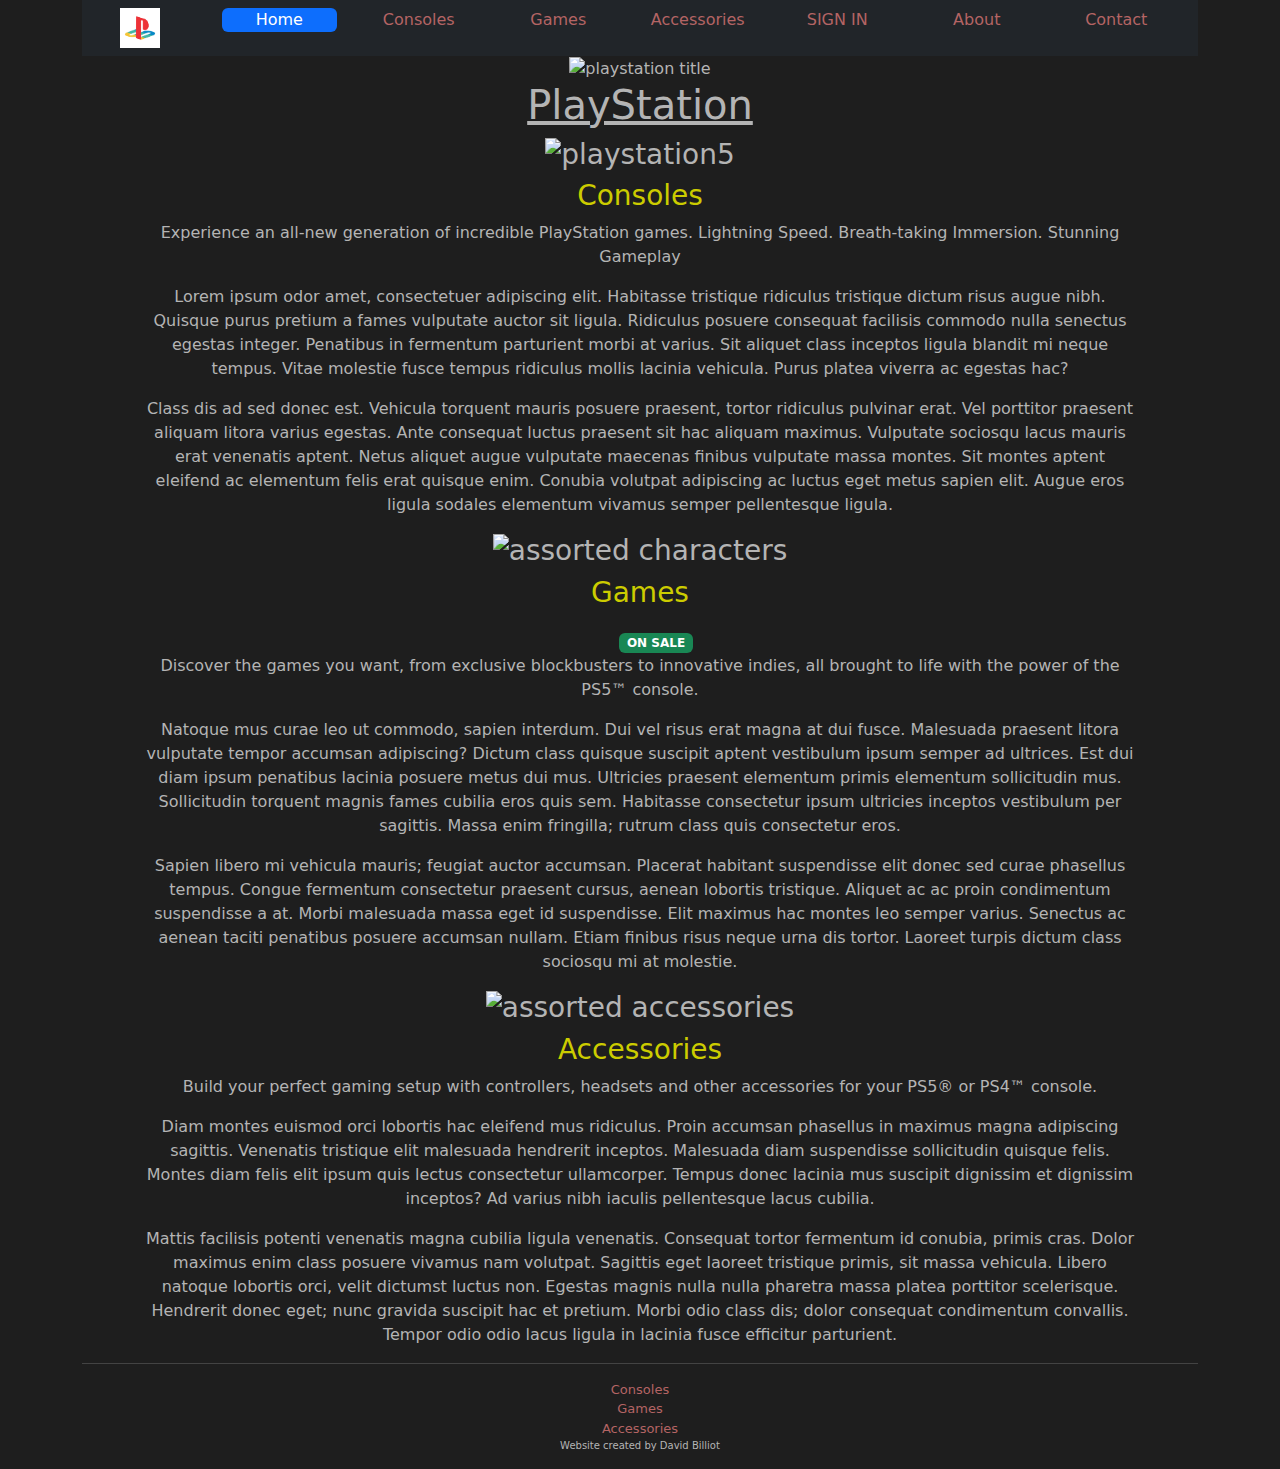
==== index.html @ 7ac61bd5 "Updated" ====
<!DOCTYPE html>
<html lang="en">

<head>
    <link href="https://cdn.jsdelivr.net/npm/bootstrap@5.3.3/dist/css/bootstrap.min.css" rel="stylesheet" integrity="sha384-QWTKZyjpPEjISv5WaRU9OFeRpok6YctnYmDr5pNlyT2bRjXh0JMhjY6hW+ALEwIH" crossorigin="anonymous" />
    <link rel="stylesheet" href="style.css" />
    <title>Playstation Unofficial Test Code</title>
</head>

<body class="container" style="width:100%">
    <header>
        <div class="container"></div>
        <nav class="navbar bg-dark nav-pills">
            <div class="row my-auto" style="width:100%; text-align:center">
                <div class="col"><img title="PS Logo" alt="logo" width="40px" src="[data-uri]"
                    /></div>

                <div class="col"><a href="index.html" class="nav-link active">Home</a></div>
                <div class="col"><a href="consoles.html">Consoles</a></div>
                <div class="col"><a href="games.html">Games</a></div>
                <div class="col"><a href="accessories.html">Accessories</a></div>
                <div class="col"><a href="signin.html">SIGN IN</a></div>
                <div class="col"><a href="about.html">About</a></div>
                <div class="col"><a href="contact.html">Contact</a></div>
            </div>
        </nav>
        </div>
    </header>
    <main>
        <img title="Playstation" alt="playstation title" width="100%" height="100px" src="https://cdn.glitch.global/484456c7-95c6-4c6d-8254-08d84585b7a3/f83b7c7f-1593-465d-bd43-6e8becdd04a4.image.png?v=1722101474400" />
        <h1>
            <u>PlayStation</u>
        </h1>
        <article>
            <h3 id="consoles">
                <img title="PS5 & Controller" alt="playstation5" width="50%" height="30%" src="https://gmedia.playstation.com/is/image/SIEPDC/ps5-slim-dualsense-image-block-01-en-16nov23?$1600px--t$" />
            </h3>
            <h3 class="titleColor">Consoles</h3>
            <p>
                Experience an all-new generation of incredible PlayStation games. Lightning Speed. Breath-taking Immersion. Stunning Gameplay
            </p>
            <p>
                Lorem ipsum odor amet, consectetuer adipiscing elit. Habitasse tristique ridiculus tristique dictum risus augue nibh. Quisque purus pretium a fames vulputate auctor sit ligula. Ridiculus posuere consequat facilisis commodo nulla senectus egestas integer.
                Penatibus in fermentum parturient morbi at varius. Sit aliquet class inceptos ligula blandit mi neque tempus. Vitae molestie fusce tempus ridiculus mollis lacinia vehicula. Purus platea viverra ac egestas hac?
            </p>
            <p>
                Class dis ad sed donec est. Vehicula torquent mauris posuere praesent, tortor ridiculus pulvinar erat. Vel porttitor praesent aliquam litora varius egestas. Ante consequat luctus praesent sit hac aliquam maximus. Vulputate sociosqu lacus mauris erat venenatis
                aptent. Netus aliquet augue vulputate maecenas finibus vulputate massa montes. Sit montes aptent eleifend ac elementum felis erat quisque enim. Conubia volutpat adipiscing ac luctus eget metus sapien elit. Augue eros ligula sodales elementum
                vivamus semper pellentesque ligula.
            </p>
            <h3 id="games">
                <img title="assorted characters" alt="assorted characters" width="50%" height="30%" src="https://th.bing.com/th?id=OIP.ZuCoVty7pZYDA3t9Lz3l6QAAAA&w=333&h=187&c=8&rs=1&qlt=90&o=6&dpr=1.3&pid=3.1&rm=2" />
            </h3>
            <h3 class="titleColor">Games</h3>
            <div class="spinner-grow text-success">
            </div><span class="badge bg-success">ON SALE</span>
            <p>
                Discover the games you want, from exclusive blockbusters to innovative indies, all brought to life with the power of the PS5™ console.
            </p>
            <p>
                Natoque mus curae leo ut commodo, sapien interdum. Dui vel risus erat magna at dui fusce. Malesuada praesent litora vulputate tempor accumsan adipiscing? Dictum class quisque suscipit aptent vestibulum ipsum semper ad ultrices. Est dui diam ipsum penatibus
                lacinia posuere metus dui mus. Ultricies praesent elementum primis elementum sollicitudin mus. Sollicitudin torquent magnis fames cubilia eros quis sem. Habitasse consectetur ipsum ultricies inceptos vestibulum per sagittis. Massa enim
                fringilla; rutrum class quis consectetur eros.
            </p>
            <p>
                Sapien libero mi vehicula mauris; feugiat auctor accumsan. Placerat habitant suspendisse elit donec sed curae phasellus tempus. Congue fermentum consectetur praesent cursus, aenean lobortis tristique. Aliquet ac ac proin condimentum suspendisse a at.
                Morbi malesuada massa eget id suspendisse. Elit maximus hac montes leo semper varius. Senectus ac aenean taciti penatibus posuere accumsan nullam. Etiam finibus risus neque urna dis tortor. Laoreet turpis dictum class sociosqu mi at molestie.
            </p>
            <h3 id="accessories">
                <img title="Various accessories" alt="assorted accessories" width="50%" height="30%" src="https://th.bing.com/th/id/OIP.Xu9Fvt4A7UE0eoIXld0MFQHaGh?w=202&h=178&c=7&r=0&o=5&dpr=1.3&pid=1.7" />
            </h3>
            <h3 class="titleColor">Accessories</h3>
            <p>
                Build your perfect gaming setup with controllers, headsets and other accessories for your PS5® or PS4™ console.
            </p>
            <p>
                Diam montes euismod orci lobortis hac eleifend mus ridiculus. Proin accumsan phasellus in maximus magna adipiscing sagittis. Venenatis tristique elit malesuada hendrerit inceptos. Malesuada diam suspendisse sollicitudin quisque felis. Montes diam felis
                elit ipsum quis lectus consectetur ullamcorper. Tempus donec lacinia mus suscipit dignissim et dignissim inceptos? Ad varius nibh iaculis pellentesque lacus cubilia.
            </p>
            <p>
                Mattis facilisis potenti venenatis magna cubilia ligula venenatis. Consequat tortor fermentum id conubia, primis cras. Dolor maximus enim class posuere vivamus nam volutpat. Sagittis eget laoreet tristique primis, sit massa vehicula. Libero natoque lobortis
                orci, velit dictumst luctus non. Egestas magnis nulla nulla pharetra massa platea porttitor scelerisque. Hendrerit donec eget; nunc gravida suscipit hac et pretium. Morbi odio class dis; dolor consequat condimentum convallis. Tempor odio
                odio lacus ligula in lacinia fusce efficitur parturient.
            </p>
        </article>
    </main>
    <hr />
    <footer>
        <nav>
            <div>
                <div><a href="#consoles">Consoles</a></div>
            </div>

            <div>
                <div>
                    <a href="#games">Games</a>
                </div>
            </div>
            <div>
                <div><a href="#accessories">Accessories</a></div>
            </div>
        </nav>
        <p class="creatorName">Website created by David Billiot</p>
    </footer>
</body>

</html>
---- style.css ----
.italic {
    font-style: italic;
}

.bold {
    font-weight: bold;
}

body {
    background-color: rgb(30, 30, 30);
    color: rgb(180, 180, 180);
}

.titleColor {
    color: rgb(204, 204, 0);
}

h3:hover {
    color: rgb(12, 167, 113)
}

.ovmovies {
    width: 25vw;
    font-family: monospace;
    font-size: 15px;
    align-content: start;
    padding: 4vw;
}

h1 {
    text-align: center;
}

main {
    text-align: center;
    margin-left: 5vw;
    margin-right: 5vw;
}

footer {
    text-align: center;
    font-size: 13px;
}

a {
    text-decoration: none;
    color: rgb(180, 100, 100);
}

.creatorName {
    font-size: 10px
}

.formClass {
    border-style: solid;
    border-color: green;
    padding: 10px;
    margin: 10px;
}

#emailSize {
    width: 100%;
}
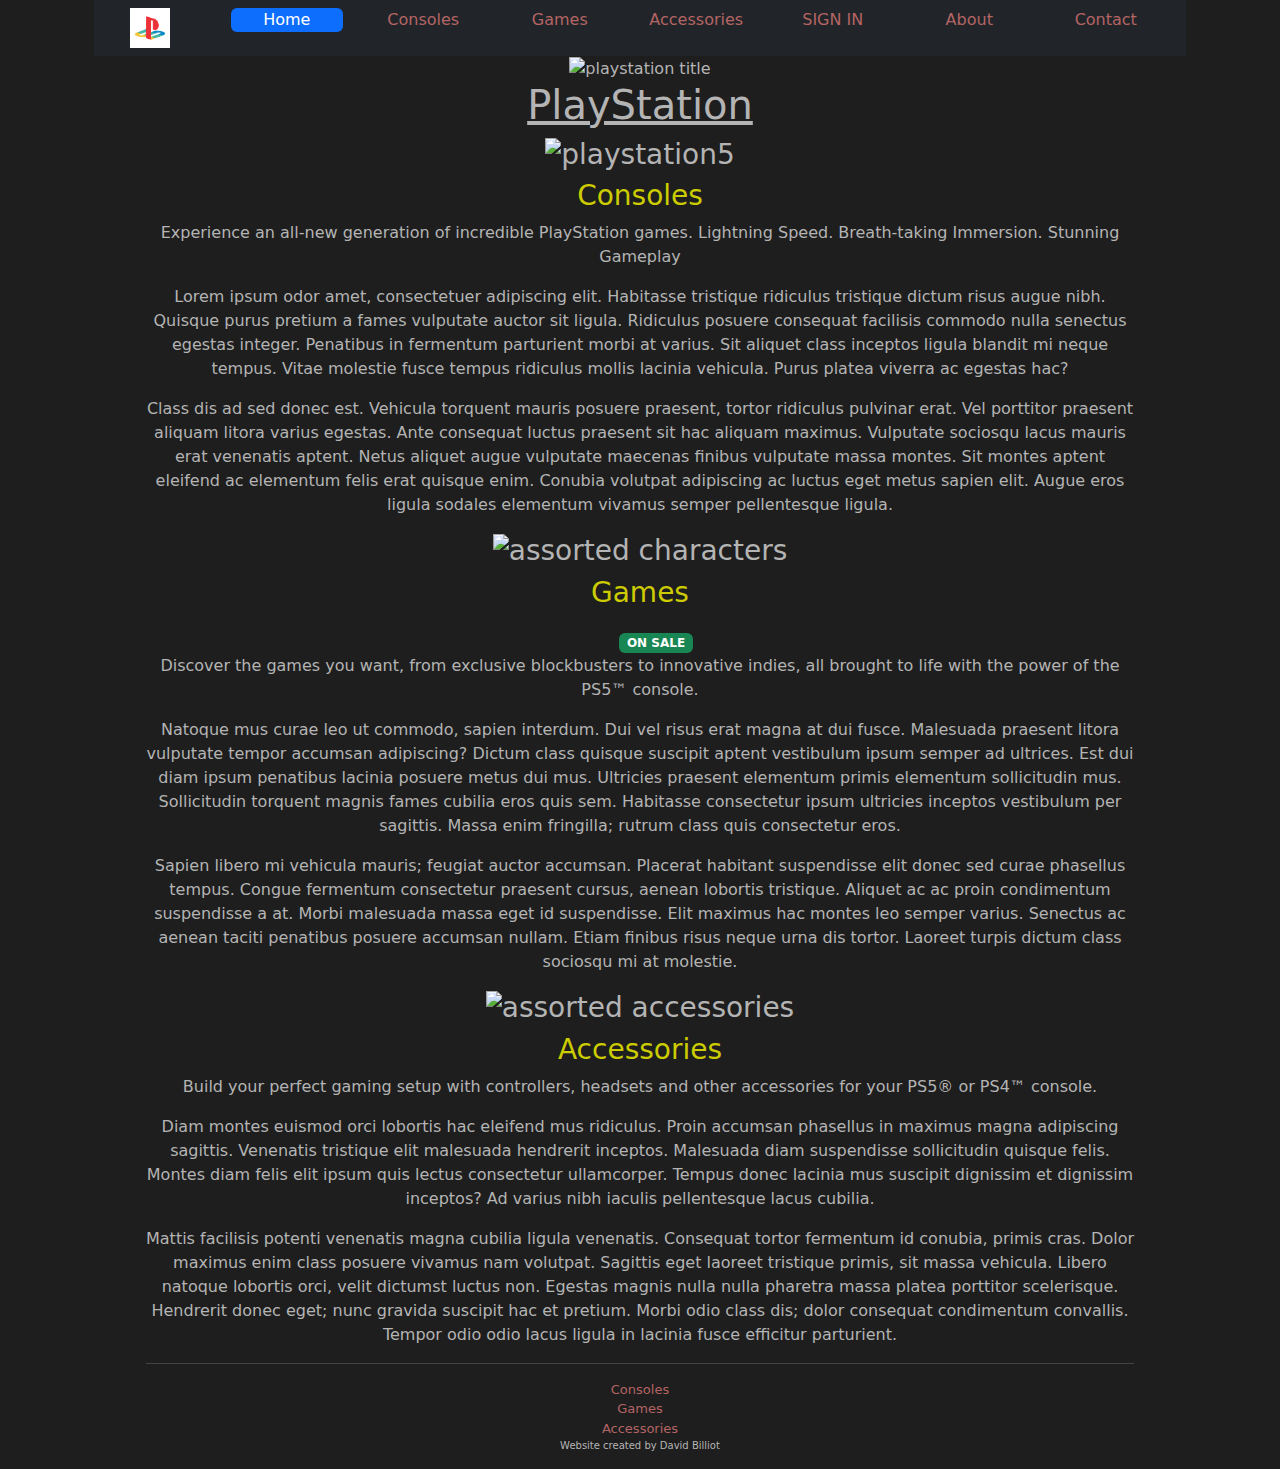
==== commit 6ffe3281: "Cards and Loop Fixed" ====
--- a/index.html
+++ b/index.html
@@ -9,21 +9,21 @@
 
 <body class="container" style="width:100%">
     <header>
-        <div class="container"></div>
-        <nav class="navbar bg-dark nav-pills">
-            <div class="row my-auto" style="width:100%; text-align:center">
-                <div class="col"><img title="PS Logo" alt="logo" width="40px" src="[data-uri]"
-                    /></div>
+        <div class="container">
+            <nav class="navbar bg-dark nav-pills">
+                <div class="row my-auto" style="width:100%; text-align:center">
+                    <div class="col"><img title="PS Logo" alt="logo" width="40px" src="[data-uri]"
+                        /></div>
 
-                <div class="col"><a href="index.html" class="nav-link active">Home</a></div>
-                <div class="col"><a href="consoles.html">Consoles</a></div>
-                <div class="col"><a href="games.html">Games</a></div>
-                <div class="col"><a href="accessories.html">Accessories</a></div>
-                <div class="col"><a href="signin.html">SIGN IN</a></div>
-                <div class="col"><a href="about.html">About</a></div>
-                <div class="col"><a href="contact.html">Contact</a></div>
-            </div>
-        </nav>
+                    <div class="col"><a href="index.html" class="nav-link active">Home</a></div>
+                    <div class="col"><a href="consoles.html">Consoles</a></div>
+                    <div class="col"><a href="games.html">Games</a></div>
+                    <div class="col"><a href="accessories.html">Accessories</a></div>
+                    <div class="col"><a href="signin.html">SIGN IN</a></div>
+                    <div class="col"><a href="about.html">About</a></div>
+                    <div class="col"><a href="contact.html">Contact</a></div>
+                </div>
+            </nav>
         </div>
     </header>
     <main>
@@ -83,8 +83,9 @@
                 odio lacus ligula in lacinia fusce efficitur parturient.
             </p>
         </article>
+        <hr>
     </main>
-    <hr />
+
     <footer>
         <nav>
             <div>
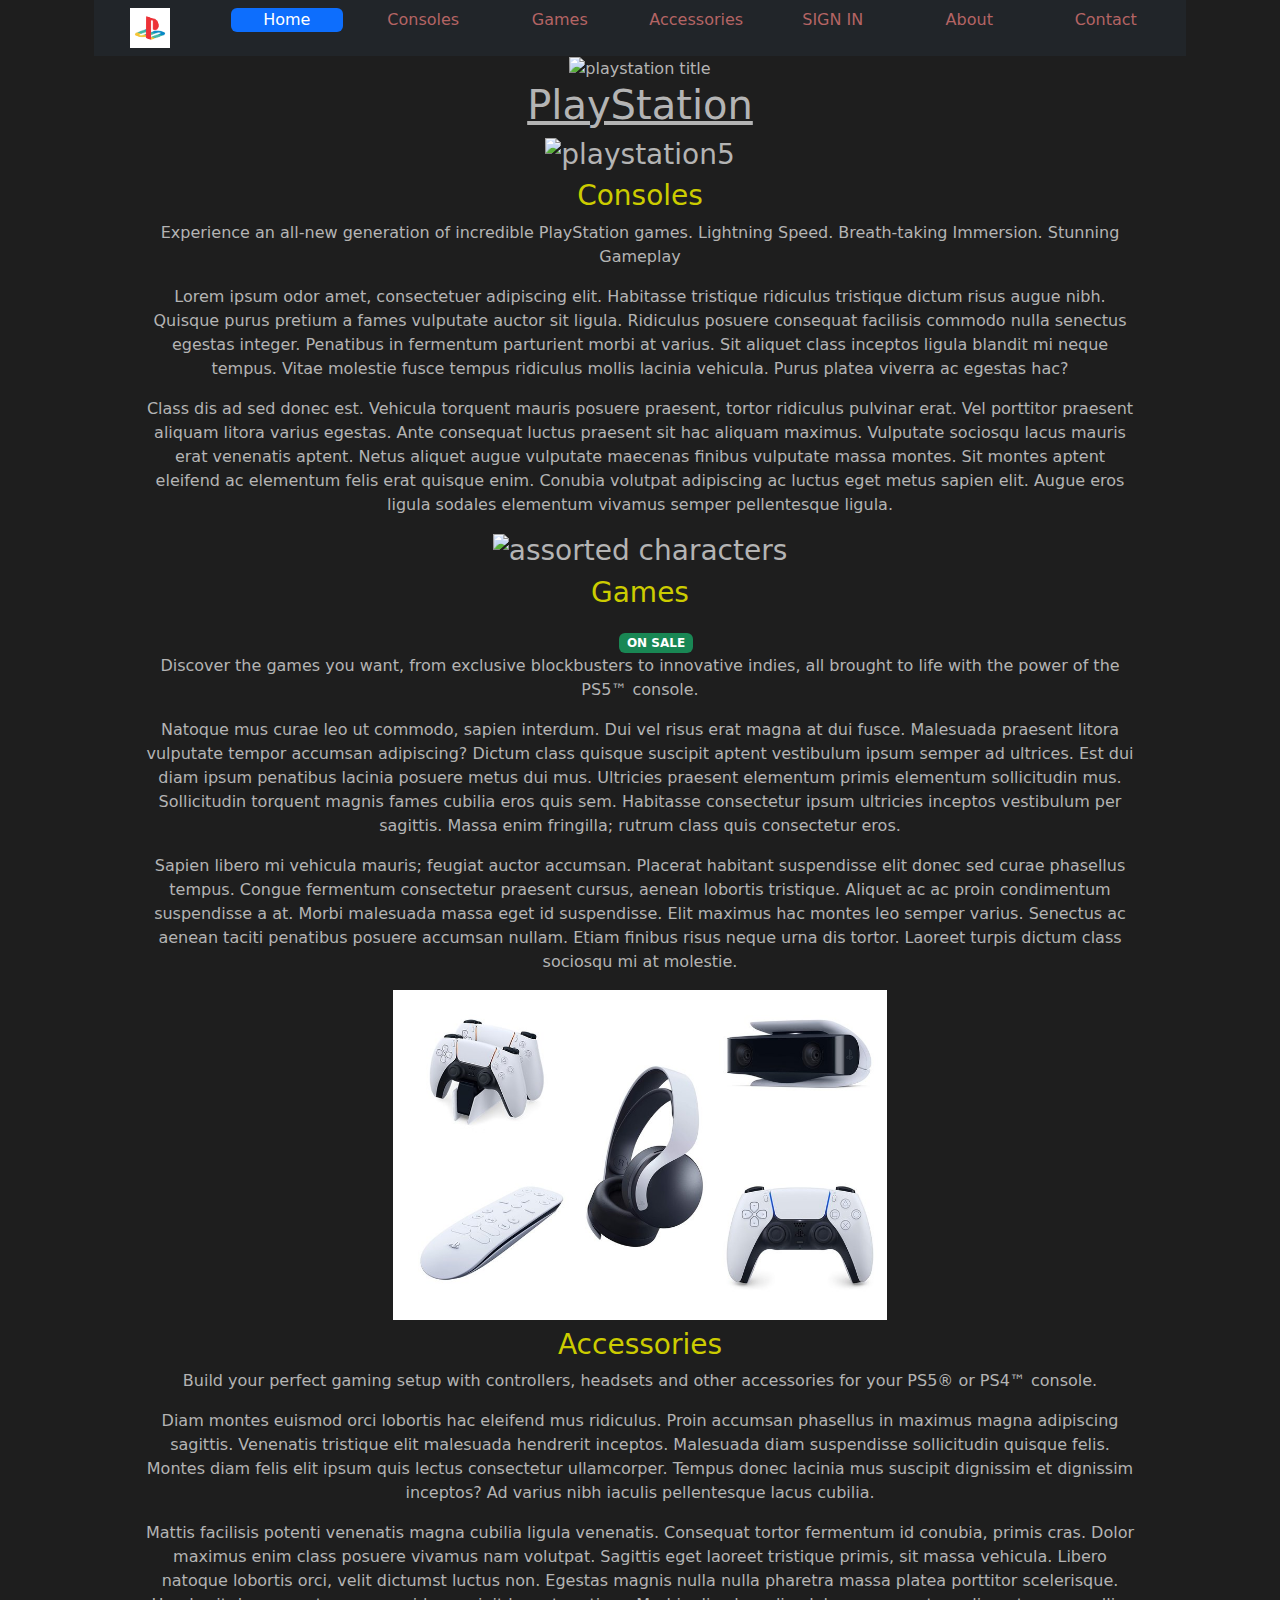
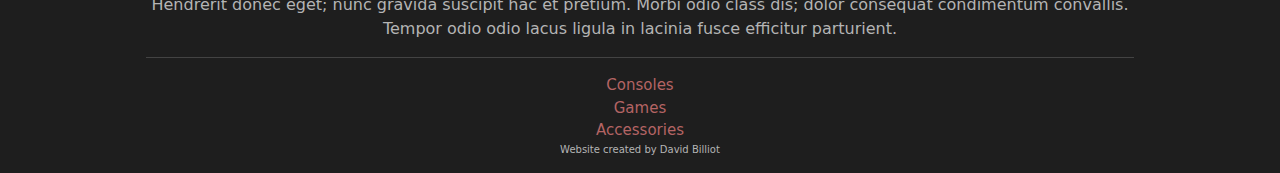
==== commit f6d8637e: "Added Image-Map/Links" ====
--- a/index.html
+++ b/index.html
@@ -5,6 +5,7 @@
     <link href="https://cdn.jsdelivr.net/npm/bootstrap@5.3.3/dist/css/bootstrap.min.css" rel="stylesheet" integrity="sha384-QWTKZyjpPEjISv5WaRU9OFeRpok6YctnYmDr5pNlyT2bRjXh0JMhjY6hW+ALEwIH" crossorigin="anonymous" />
     <link rel="stylesheet" href="style.css" />
     <title>Playstation Unofficial Test Code</title>
+    <script src="https://cdn.jsdelivr.net/npm/image-map-resizer@1.0.10/js/imageMapResizer.min.js"></script>
 </head>
 
 <body class="container" style="width:100%">
@@ -67,7 +68,12 @@
                 Morbi malesuada massa eget id suspendisse. Elit maximus hac montes leo semper varius. Senectus ac aenean taciti penatibus posuere accumsan nullam. Etiam finibus risus neque urna dis tortor. Laoreet turpis dictum class sociosqu mi at molestie.
             </p>
             <h3 id="accessories">
-                <img title="Various accessories" alt="assorted accessories" width="50%" height="30%" src="https://th.bing.com/th/id/OIP.Xu9Fvt4A7UE0eoIXld0MFQHaGh?w=202&h=178&c=7&r=0&o=5&dpr=1.3&pid=1.7" />
+                <img title="Various accessories" alt="assorted accessories" width="50%" height="30%" usemap="#accessoriesMap" src="accessories-image-map.jpg" />
+                <map name="accessoriesMap">
+                    <area title="Controller Info" coords="636,490, 669,376, 887,376, 919,491, 908,550, 877,557, 841,494, 712,494, 677,557, 643,544," shape="poly" href="https://www.playstation.com/en-us/accessories/dualsense-wireless-controller/">
+                    <area title="Camera Info" coords="635,57, 914,183" shape="rect" href="https://www.playstation.com/en-us/accessories/hd-camera/">
+                    <area title="Headset Info" coords="488,483, 393,474, 365,431, 423,225, 480,146, 505,140, 570,167, 584,274, 590,382" shape="poly" href="https://www.playstation.com/en-us/accessories/pulse-3d-wireless-headset/">
+                </map>
             </h3>
             <h3 class="titleColor">Accessories</h3>
             <p>
@@ -83,6 +89,9 @@
                 odio lacus ligula in lacinia fusce efficitur parturient.
             </p>
         </article>
+        <script>
+            imageMapResize();
+        </script>
         <hr>
     </main>
 
--- a/style.css
+++ b/style.css
@@ -38,8 +38,8 @@
 }
 
 footer {
-    text-align: center;
-    font-size: 13px;
+    text-align: center !important;
+    font-size: 15px;
 }
 
 a {
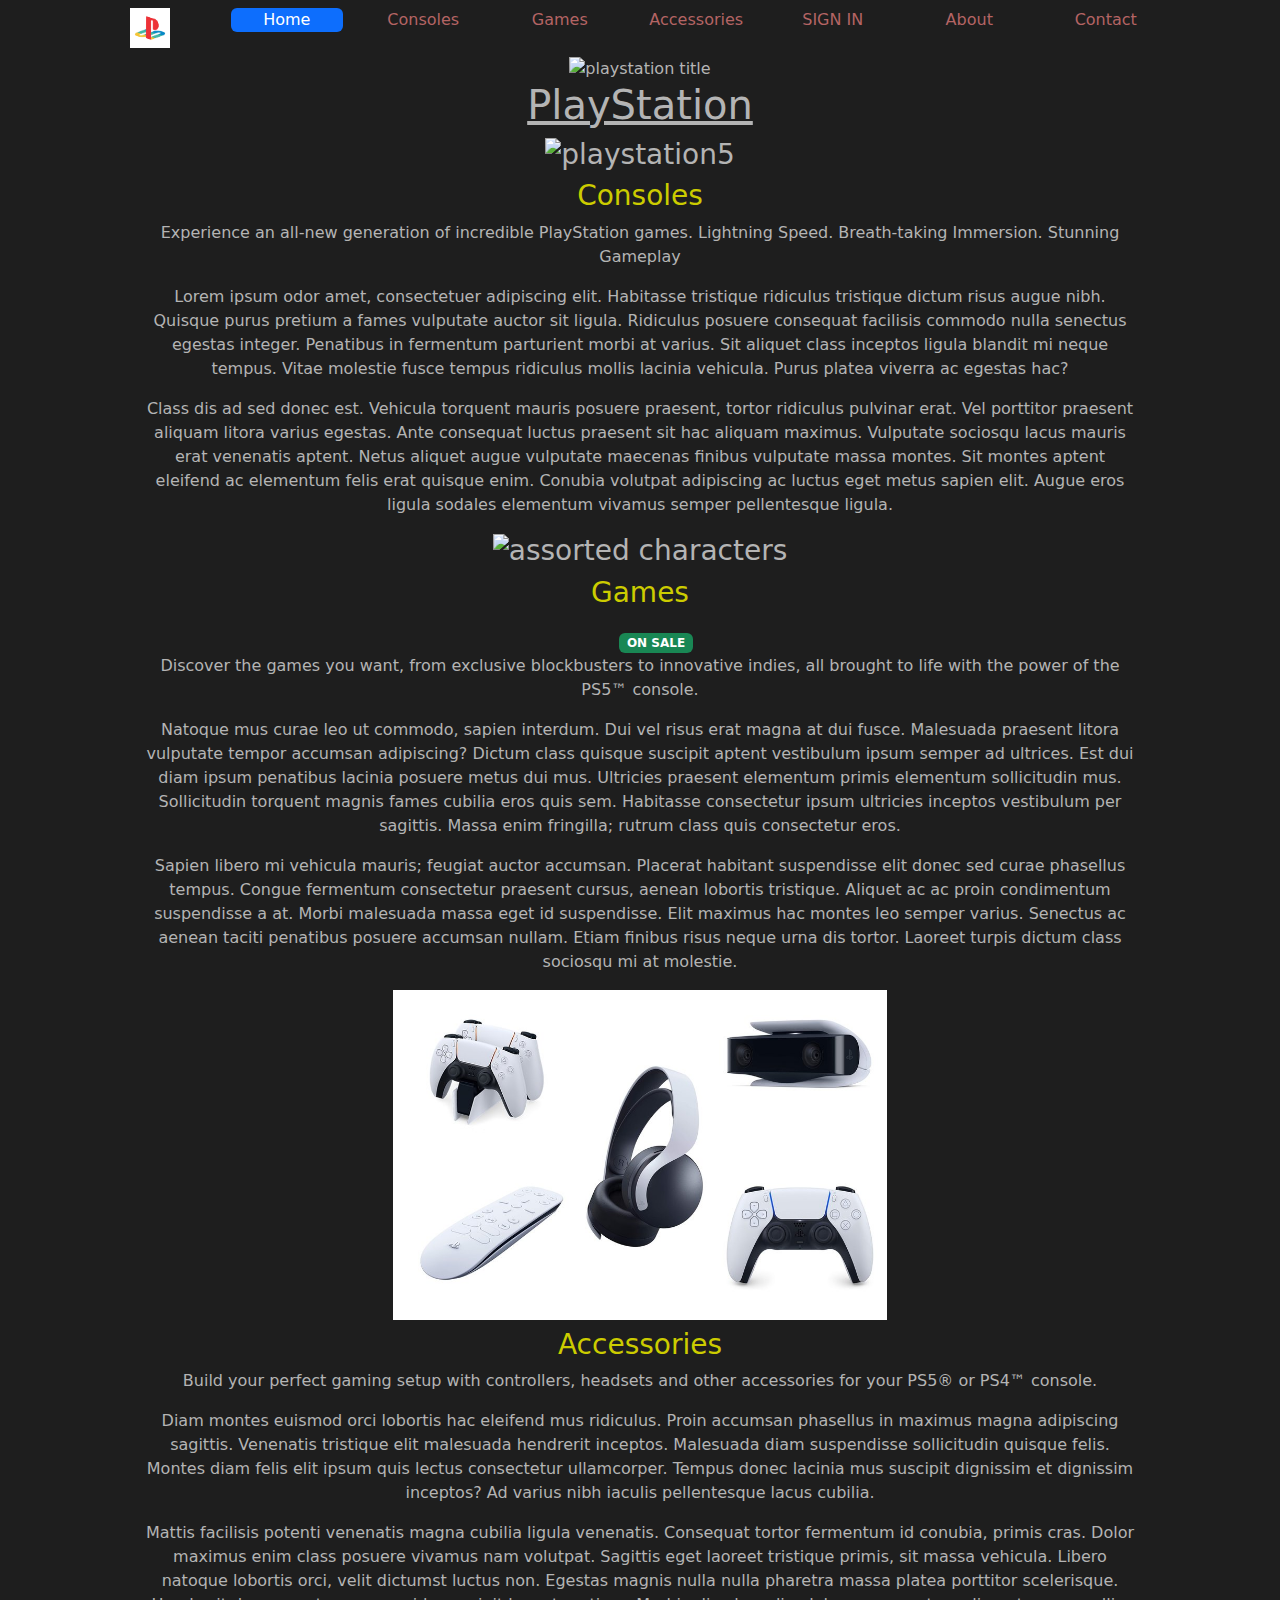
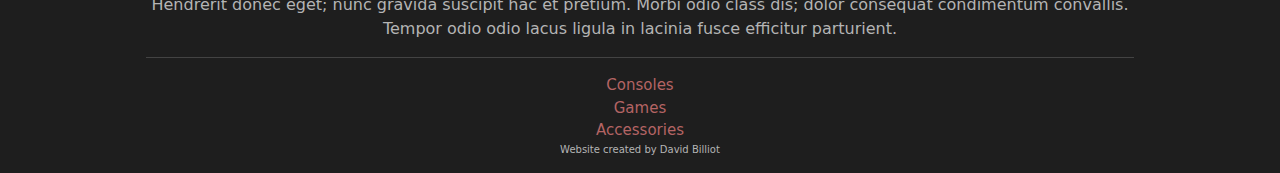
==== commit 721b5f84: "Fixed colors all navbars" ====
--- a/index.html
+++ b/index.html
@@ -11,7 +11,7 @@
 <body class="container" style="width:100%">
     <header>
         <div class="container">
-            <nav class="navbar bg-dark nav-pills">
+            <nav class="navbar nav-pills">
                 <div class="row my-auto" style="width:100%; text-align:center">
                     <div class="col"><img title="PS Logo" alt="logo" width="40px" src="[data-uri]"
                         /></div>
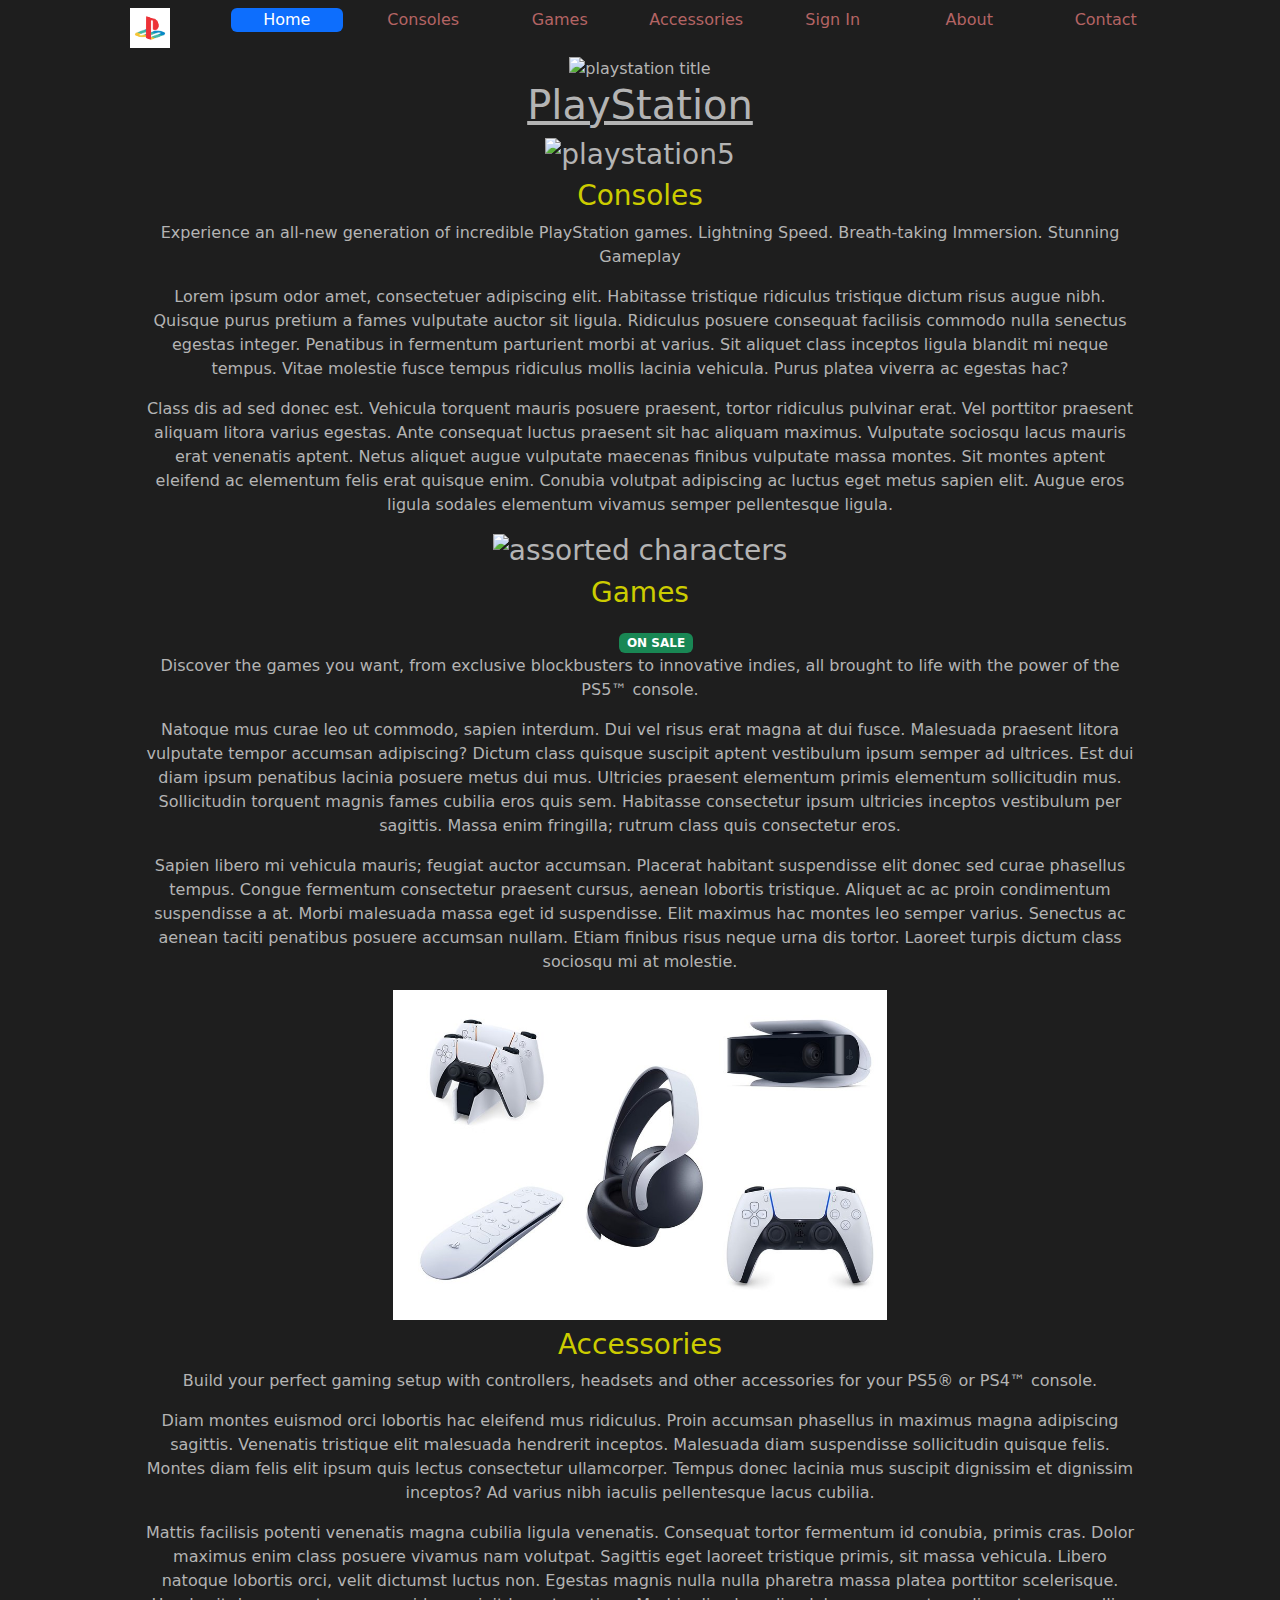
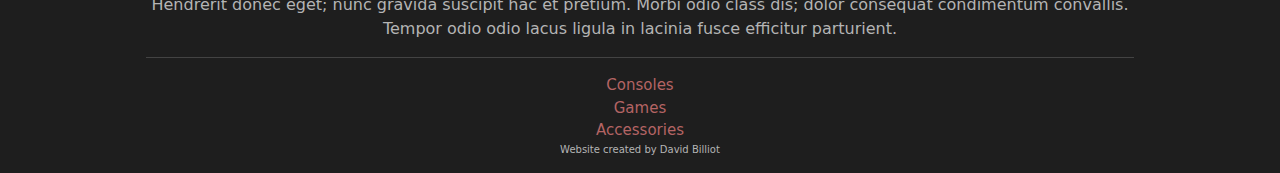
==== commit 2710733e: "Incomplete Process" ====
--- a/index.html
+++ b/index.html
@@ -20,7 +20,7 @@
                     <div class="col"><a href="consoles.html">Consoles</a></div>
                     <div class="col"><a href="games.html">Games</a></div>
                     <div class="col"><a href="accessories.html">Accessories</a></div>
-                    <div class="col"><a href="signin.html">SIGN IN</a></div>
+                    <div class="col"><a href="signin.html">Sign In</a></div>
                     <div class="col"><a href="about.html">About</a></div>
                     <div class="col"><a href="contact.html">Contact</a></div>
                 </div>
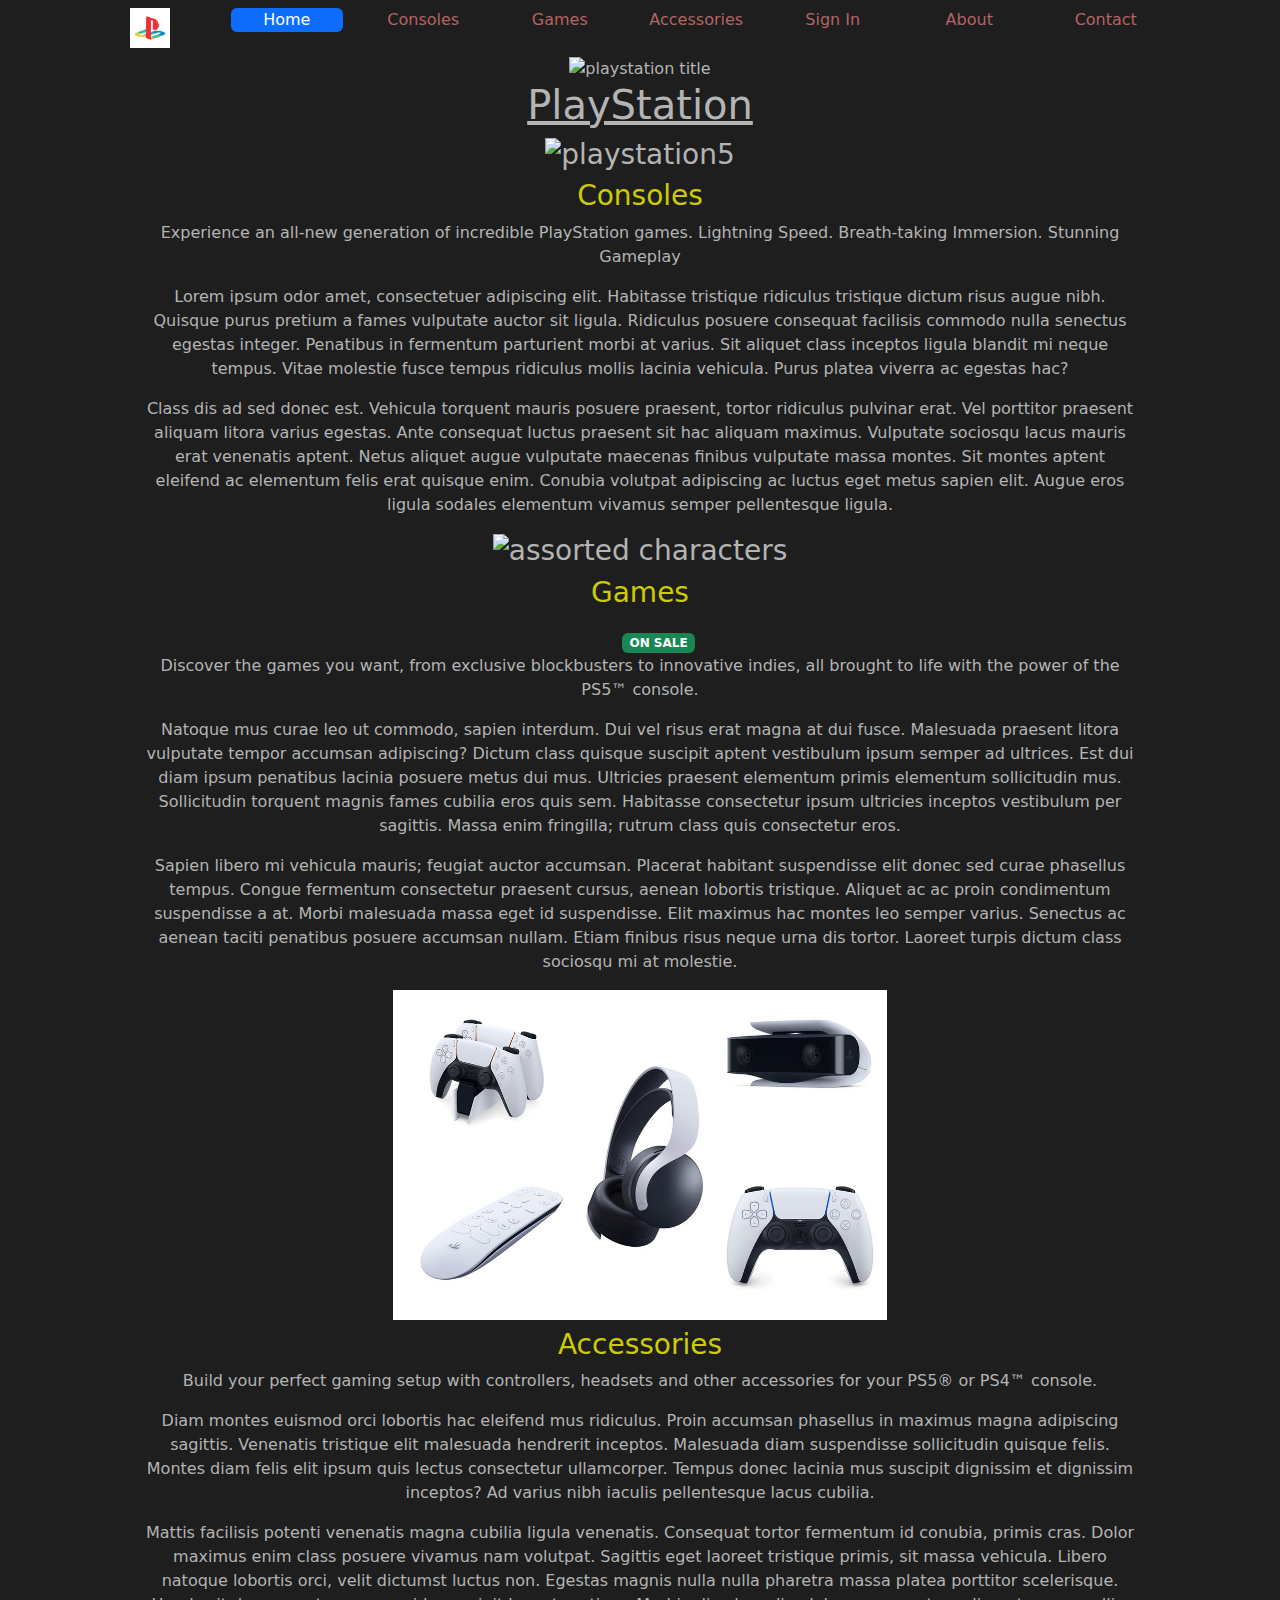
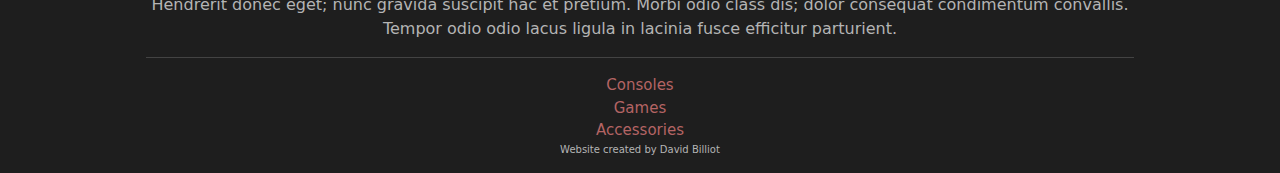
==== commit bc7767d5: "added target_blanks to images" ====
--- a/index.html
+++ b/index.html
@@ -8,15 +8,19 @@
     <script src="https://cdn.jsdelivr.net/npm/image-map-resizer@1.0.10/js/imageMapResizer.min.js"></script>
 </head>
 
-<body class="container" style="width:100%">
+<body class="container" style="width: 100%">
     <header>
         <div class="container">
             <nav class="navbar nav-pills">
-                <div class="row my-auto" style="width:100%; text-align:center">
-                    <div class="col"><img title="PS Logo" alt="logo" width="40px" src="[data-uri]"
-                        /></div>
+                <div class="row my-auto" style="width: 100%; text-align: center">
+                    <div class="col">
+                        <img title="PS Logo" alt="logo" width="40px" src="[data-uri]"
+                        />
+                    </div>
 
-                    <div class="col"><a href="index.html" class="nav-link active">Home</a></div>
+                    <div class="col">
+                        <a href="index.html" class="nav-link active">Home</a>
+                    </div>
                     <div class="col"><a href="consoles.html">Consoles</a></div>
                     <div class="col"><a href="games.html">Games</a></div>
                     <div class="col"><a href="accessories.html">Accessories</a></div>
@@ -53,8 +57,8 @@
                 <img title="assorted characters" alt="assorted characters" width="50%" height="30%" src="https://th.bing.com/th?id=OIP.ZuCoVty7pZYDA3t9Lz3l6QAAAA&w=333&h=187&c=8&rs=1&qlt=90&o=6&dpr=1.3&pid=3.1&rm=2" />
             </h3>
             <h3 class="titleColor">Games</h3>
-            <div class="spinner-grow text-success">
-            </div><span class="badge bg-success">ON SALE</span>
+            <div class="spinner-grow text-success"></div>
+            <span class="badge bg-success">ON SALE</span>
             <p>
                 Discover the games you want, from exclusive blockbusters to innovative indies, all brought to life with the power of the PS5™ console.
             </p>
@@ -70,10 +74,28 @@
             <h3 id="accessories">
                 <img title="Various accessories" alt="assorted accessories" width="50%" height="30%" usemap="#accessoriesMap" src="accessories-image-map.jpg" />
                 <map name="accessoriesMap">
-                    <area title="Controller Info" coords="636,490, 669,376, 887,376, 919,491, 908,550, 877,557, 841,494, 712,494, 677,557, 643,544," shape="poly" href="https://www.playstation.com/en-us/accessories/dualsense-wireless-controller/">
-                    <area title="Camera Info" coords="635,57, 914,183" shape="rect" href="https://www.playstation.com/en-us/accessories/hd-camera/">
-                    <area title="Headset Info" coords="488,483, 393,474, 365,431, 423,225, 480,146, 505,140, 570,167, 584,274, 590,382" shape="poly" href="https://www.playstation.com/en-us/accessories/pulse-3d-wireless-headset/">
-                </map>
+            <area
+              title="Controller Info"
+              coords="636,490, 669,376, 887,376, 919,491, 908,550, 877,557, 841,494, 712,494, 677,557, 643,544,"
+              shape="poly"
+              target="_blank"
+              href="https://www.playstation.com/en-us/accessories/dualsense-wireless-controller/"
+            />
+            <area
+              title="Camera Info"
+              coords="635,57, 914,183"
+              shape="rect"
+              target="_blank"
+              href="https://www.playstation.com/en-us/accessories/hd-camera/"
+            />
+            <area
+              title="Headset Info"
+              coords="488,483, 393,474, 365,431, 423,225, 480,146, 505,140, 570,167, 584,274, 590,382"
+              shape="poly"
+              target="_blank"
+              href="https://www.playstation.com/en-us/accessories/pulse-3d-wireless-headset/"
+            />
+          </map>
             </h3>
             <h3 class="titleColor">Accessories</h3>
             <p>
@@ -92,7 +114,7 @@
         <script>
             imageMapResize();
         </script>
-        <hr>
+        <hr />
     </main>
 
     <footer>
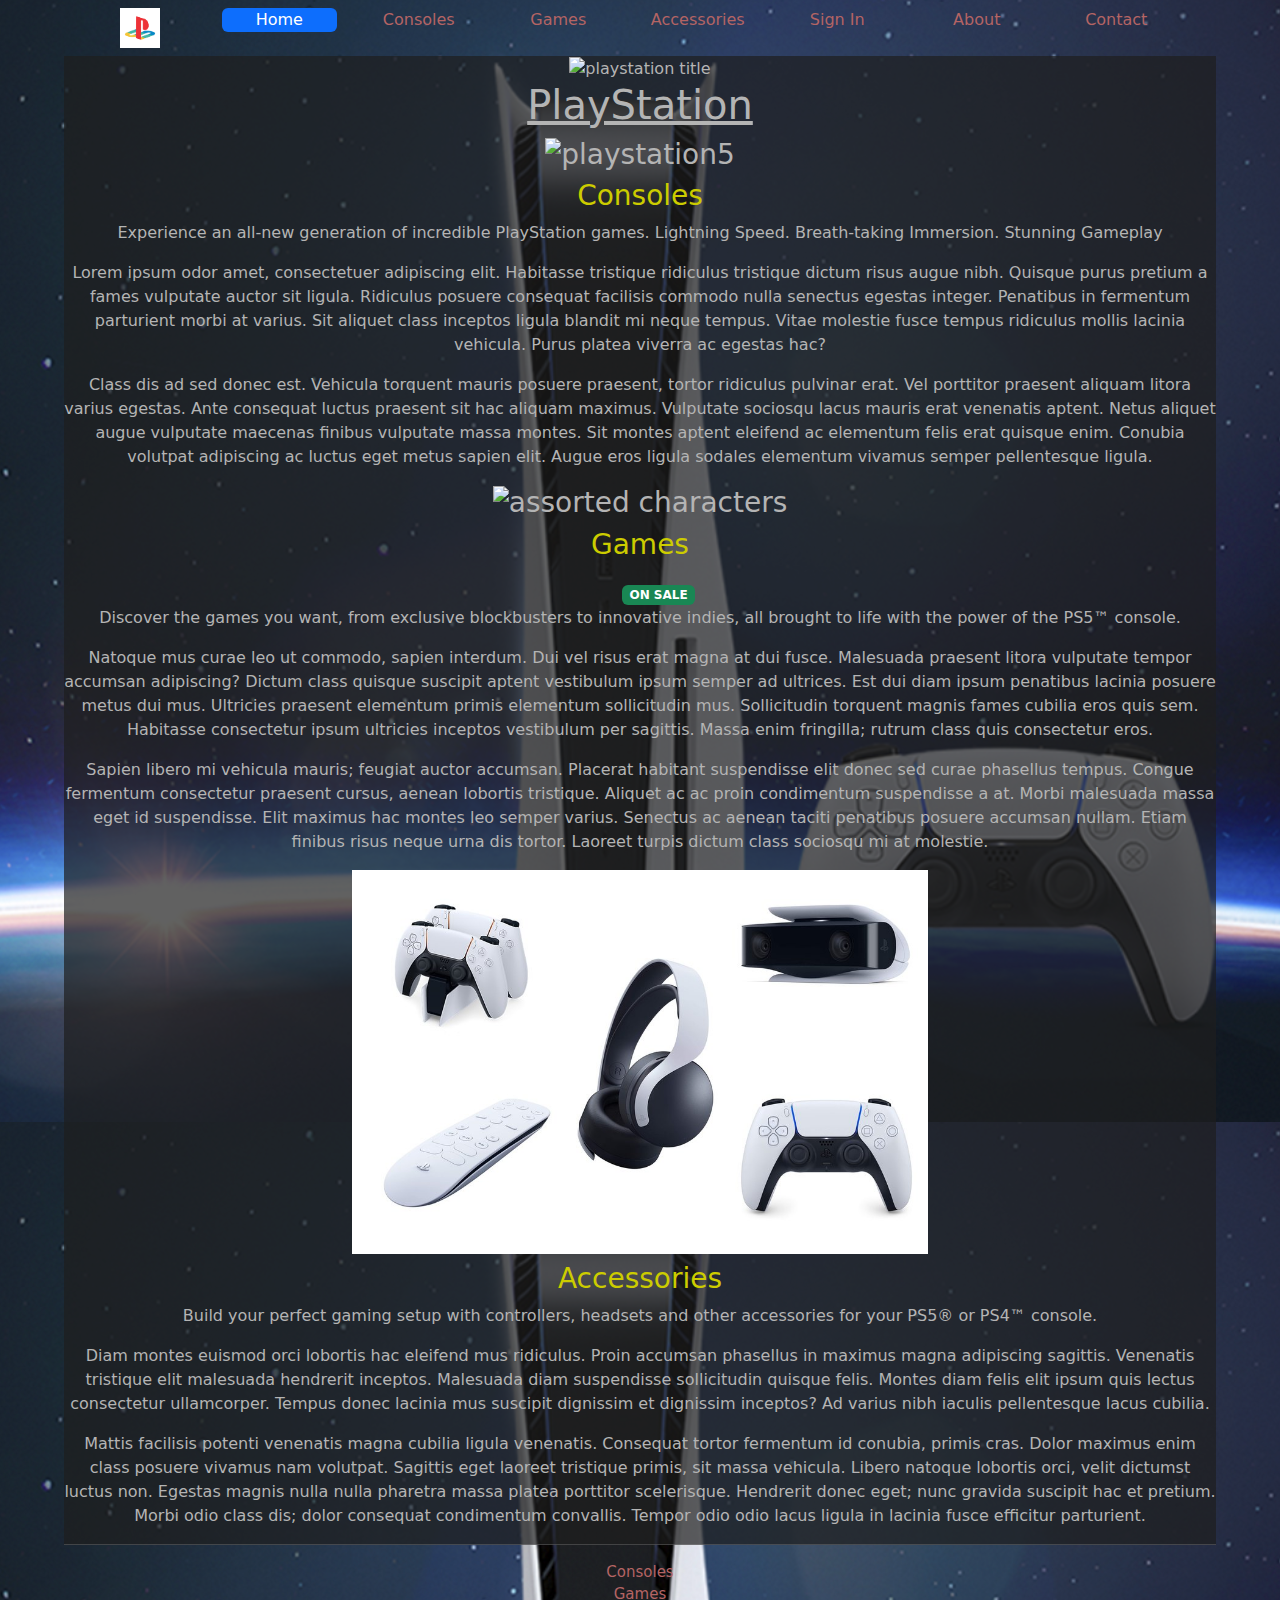
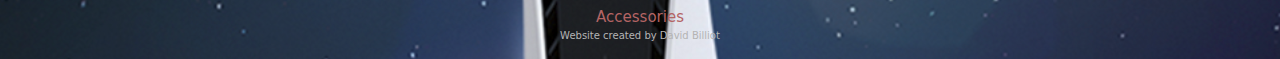
==== commit 7b5abf1c: "added image and opacity" ====
--- a/index.html
+++ b/index.html
@@ -8,7 +8,7 @@
     <script src="https://cdn.jsdelivr.net/npm/image-map-resizer@1.0.10/js/imageMapResizer.min.js"></script>
 </head>
 
-<body class="container" style="width: 100%">
+<body style="width: 100%">
     <header>
         <div class="container">
             <nav class="navbar nav-pills">
@@ -36,81 +36,92 @@
         <h1>
             <u>PlayStation</u>
         </h1>
-        <article>
-            <h3 id="consoles">
-                <img title="PS5 & Controller" alt="playstation5" width="50%" height="30%" src="https://gmedia.playstation.com/is/image/SIEPDC/ps5-slim-dualsense-image-block-01-en-16nov23?$1600px--t$" />
-            </h3>
-            <h3 class="titleColor">Consoles</h3>
-            <p>
-                Experience an all-new generation of incredible PlayStation games. Lightning Speed. Breath-taking Immersion. Stunning Gameplay
-            </p>
-            <p>
-                Lorem ipsum odor amet, consectetuer adipiscing elit. Habitasse tristique ridiculus tristique dictum risus augue nibh. Quisque purus pretium a fames vulputate auctor sit ligula. Ridiculus posuere consequat facilisis commodo nulla senectus egestas integer.
-                Penatibus in fermentum parturient morbi at varius. Sit aliquet class inceptos ligula blandit mi neque tempus. Vitae molestie fusce tempus ridiculus mollis lacinia vehicula. Purus platea viverra ac egestas hac?
-            </p>
-            <p>
-                Class dis ad sed donec est. Vehicula torquent mauris posuere praesent, tortor ridiculus pulvinar erat. Vel porttitor praesent aliquam litora varius egestas. Ante consequat luctus praesent sit hac aliquam maximus. Vulputate sociosqu lacus mauris erat venenatis
-                aptent. Netus aliquet augue vulputate maecenas finibus vulputate massa montes. Sit montes aptent eleifend ac elementum felis erat quisque enim. Conubia volutpat adipiscing ac luctus eget metus sapien elit. Augue eros ligula sodales elementum
-                vivamus semper pellentesque ligula.
-            </p>
-            <h3 id="games">
-                <img title="assorted characters" alt="assorted characters" width="50%" height="30%" src="https://th.bing.com/th?id=OIP.ZuCoVty7pZYDA3t9Lz3l6QAAAA&w=333&h=187&c=8&rs=1&qlt=90&o=6&dpr=1.3&pid=3.1&rm=2" />
-            </h3>
-            <h3 class="titleColor">Games</h3>
-            <div class="spinner-grow text-success"></div>
-            <span class="badge bg-success">ON SALE</span>
-            <p>
-                Discover the games you want, from exclusive blockbusters to innovative indies, all brought to life with the power of the PS5™ console.
-            </p>
-            <p>
-                Natoque mus curae leo ut commodo, sapien interdum. Dui vel risus erat magna at dui fusce. Malesuada praesent litora vulputate tempor accumsan adipiscing? Dictum class quisque suscipit aptent vestibulum ipsum semper ad ultrices. Est dui diam ipsum penatibus
-                lacinia posuere metus dui mus. Ultricies praesent elementum primis elementum sollicitudin mus. Sollicitudin torquent magnis fames cubilia eros quis sem. Habitasse consectetur ipsum ultricies inceptos vestibulum per sagittis. Massa enim
-                fringilla; rutrum class quis consectetur eros.
-            </p>
-            <p>
-                Sapien libero mi vehicula mauris; feugiat auctor accumsan. Placerat habitant suspendisse elit donec sed curae phasellus tempus. Congue fermentum consectetur praesent cursus, aenean lobortis tristique. Aliquet ac ac proin condimentum suspendisse a at.
-                Morbi malesuada massa eget id suspendisse. Elit maximus hac montes leo semper varius. Senectus ac aenean taciti penatibus posuere accumsan nullam. Etiam finibus risus neque urna dis tortor. Laoreet turpis dictum class sociosqu mi at molestie.
-            </p>
-            <h3 id="accessories">
-                <img title="Various accessories" alt="assorted accessories" width="50%" height="30%" usemap="#accessoriesMap" src="accessories-image-map.jpg" />
-                <map name="accessoriesMap">
-            <area
-              title="Controller Info"
-              coords="636,490, 669,376, 887,376, 919,491, 908,550, 877,557, 841,494, 712,494, 677,557, 643,544,"
-              shape="poly"
-              target="_blank"
-              href="https://www.playstation.com/en-us/accessories/dualsense-wireless-controller/"
-            />
-            <area
-              title="Camera Info"
-              coords="635,57, 914,183"
-              shape="rect"
-              target="_blank"
-              href="https://www.playstation.com/en-us/accessories/hd-camera/"
-            />
-            <area
-              title="Headset Info"
-              coords="488,483, 393,474, 365,431, 423,225, 480,146, 505,140, 570,167, 584,274, 590,382"
-              shape="poly"
-              target="_blank"
-              href="https://www.playstation.com/en-us/accessories/pulse-3d-wireless-headset/"
-            />
-          </map>
-            </h3>
-            <h3 class="titleColor">Accessories</h3>
-            <p>
-                Build your perfect gaming setup with controllers, headsets and other accessories for your PS5® or PS4™ console.
-            </p>
-            <p>
-                Diam montes euismod orci lobortis hac eleifend mus ridiculus. Proin accumsan phasellus in maximus magna adipiscing sagittis. Venenatis tristique elit malesuada hendrerit inceptos. Malesuada diam suspendisse sollicitudin quisque felis. Montes diam felis
-                elit ipsum quis lectus consectetur ullamcorper. Tempus donec lacinia mus suscipit dignissim et dignissim inceptos? Ad varius nibh iaculis pellentesque lacus cubilia.
-            </p>
-            <p>
-                Mattis facilisis potenti venenatis magna cubilia ligula venenatis. Consequat tortor fermentum id conubia, primis cras. Dolor maximus enim class posuere vivamus nam volutpat. Sagittis eget laoreet tristique primis, sit massa vehicula. Libero natoque lobortis
-                orci, velit dictumst luctus non. Egestas magnis nulla nulla pharetra massa platea porttitor scelerisque. Hendrerit donec eget; nunc gravida suscipit hac et pretium. Morbi odio class dis; dolor consequat condimentum convallis. Tempor odio
-                odio lacus ligula in lacinia fusce efficitur parturient.
-            </p>
-        </article>
+        <section>
+            <article class="backgroundColor">
+                <h3 id="consoles">
+                    <img title="PS5 & Controller" alt="playstation5" width="50%" height="30%" src="https://gmedia.playstation.com/is/image/SIEPDC/ps5-slim-dualsense-image-block-01-en-16nov23?$1600px--t$" />
+                </h3>
+                <h3 class="titleColor">Consoles</h3>
+                <p>
+                    Experience an all-new generation of incredible PlayStation games. Lightning Speed. Breath-taking Immersion. Stunning Gameplay
+                </p>
+                <p>
+                    Lorem ipsum odor amet, consectetuer adipiscing elit. Habitasse tristique ridiculus tristique dictum risus augue nibh. Quisque purus pretium a fames vulputate auctor sit ligula. Ridiculus posuere consequat facilisis commodo nulla senectus egestas integer.
+                    Penatibus in fermentum parturient morbi at varius. Sit aliquet class inceptos ligula blandit mi neque tempus. Vitae molestie fusce tempus ridiculus mollis lacinia vehicula. Purus platea viverra ac egestas hac?
+                </p>
+                <p>
+                    Class dis ad sed donec est. Vehicula torquent mauris posuere praesent, tortor ridiculus pulvinar erat. Vel porttitor praesent aliquam litora varius egestas. Ante consequat luctus praesent sit hac aliquam maximus. Vulputate sociosqu lacus mauris erat venenatis
+                    aptent. Netus aliquet augue vulputate maecenas finibus vulputate massa montes. Sit montes aptent eleifend ac elementum felis erat quisque enim. Conubia volutpat adipiscing ac luctus eget metus sapien elit. Augue eros ligula sodales
+                    elementum vivamus semper pellentesque ligula.
+                </p>
+            </article>
+        </section>
+        <section>
+            <article>
+                <h3 id="games">
+                    <img title="assorted characters" alt="assorted characters" width="50%" height="30%" src="https://th.bing.com/th?id=OIP.ZuCoVty7pZYDA3t9Lz3l6QAAAA&w=333&h=187&c=8&rs=1&qlt=90&o=6&dpr=1.3&pid=3.1&rm=2" />
+                </h3>
+                <h3 class="titleColor">Games</h3>
+                <div class="spinner-grow text-success"></div>
+                <span class="badge bg-success">ON SALE</span>
+                <p>
+                    Discover the games you want, from exclusive blockbusters to innovative indies, all brought to life with the power of the PS5™ console.
+                </p>
+                <p>
+                    Natoque mus curae leo ut commodo, sapien interdum. Dui vel risus erat magna at dui fusce. Malesuada praesent litora vulputate tempor accumsan adipiscing? Dictum class quisque suscipit aptent vestibulum ipsum semper ad ultrices. Est dui diam ipsum penatibus
+                    lacinia posuere metus dui mus. Ultricies praesent elementum primis elementum sollicitudin mus. Sollicitudin torquent magnis fames cubilia eros quis sem. Habitasse consectetur ipsum ultricies inceptos vestibulum per sagittis. Massa
+                    enim fringilla; rutrum class quis consectetur eros.
+                </p>
+                <p>
+                    Sapien libero mi vehicula mauris; feugiat auctor accumsan. Placerat habitant suspendisse elit donec sed curae phasellus tempus. Congue fermentum consectetur praesent cursus, aenean lobortis tristique. Aliquet ac ac proin condimentum suspendisse a at.
+                    Morbi malesuada massa eget id suspendisse. Elit maximus hac montes leo semper varius. Senectus ac aenean taciti penatibus posuere accumsan nullam. Etiam finibus risus neque urna dis tortor. Laoreet turpis dictum class sociosqu mi at
+                    molestie.
+                </p>
+            </article>
+        </section>
+        <section>
+            <article>
+                <h3 id="accessories">
+                    <img title="Various accessories" alt="assorted accessories" width="50%" height="30%" usemap="#accessoriesMap" src="accessories-image-map.jpg" />
+                    <map name="accessoriesMap">
+              <area
+                title="Controller Info"
+                coords="636,490, 669,376, 887,376, 919,491, 908,550, 877,557, 841,494, 712,494, 677,557, 643,544,"
+                shape="poly"
+                target="_blank"
+                href="https://www.playstation.com/en-us/accessories/dualsense-wireless-controller/"
+              />
+              <area
+                title="Camera Info"
+                coords="635,57, 914,183"
+                shape="rect"
+                target="_blank"
+                href="https://www.playstation.com/en-us/accessories/hd-camera/"
+              />
+              <area
+                title="Headset Info"
+                coords="488,483, 393,474, 365,431, 423,225, 480,146, 505,140, 570,167, 584,274, 590,382"
+                shape="poly"
+                target="_blank"
+                href="https://www.playstation.com/en-us/accessories/pulse-3d-wireless-headset/"
+              />
+            </map>
+                </h3>
+                <h3 class="titleColor">Accessories</h3>
+                <p>
+                    Build your perfect gaming setup with controllers, headsets and other accessories for your PS5® or PS4™ console.
+                </p>
+                <p>
+                    Diam montes euismod orci lobortis hac eleifend mus ridiculus. Proin accumsan phasellus in maximus magna adipiscing sagittis. Venenatis tristique elit malesuada hendrerit inceptos. Malesuada diam suspendisse sollicitudin quisque felis. Montes diam felis
+                    elit ipsum quis lectus consectetur ullamcorper. Tempus donec lacinia mus suscipit dignissim et dignissim inceptos? Ad varius nibh iaculis pellentesque lacus cubilia.
+                </p>
+                <p>
+                    Mattis facilisis potenti venenatis magna cubilia ligula venenatis. Consequat tortor fermentum id conubia, primis cras. Dolor maximus enim class posuere vivamus nam volutpat. Sagittis eget laoreet tristique primis, sit massa vehicula. Libero natoque lobortis
+                    orci, velit dictumst luctus non. Egestas magnis nulla nulla pharetra massa platea porttitor scelerisque. Hendrerit donec eget; nunc gravida suscipit hac et pretium. Morbi odio class dis; dolor consequat condimentum convallis. Tempor
+                    odio odio lacus ligula in lacinia fusce efficitur parturient.
+                </p>
+            </article>
+        </section>
         <script>
             imageMapResize();
         </script>
--- a/style.css
+++ b/style.css
@@ -7,8 +7,8 @@
 }
 
 body {
-    background-color: rgb(30, 30, 30);
     color: rgb(180, 180, 180);
+    background-image: url(PS5-background-image.png);
 }
 
 .titleColor {
@@ -35,6 +35,7 @@
     text-align: center;
     margin-left: 5vw;
     margin-right: 5vw;
+    background-color: rgba(30, 30, 30, 0.7);
 }
 
 footer {
